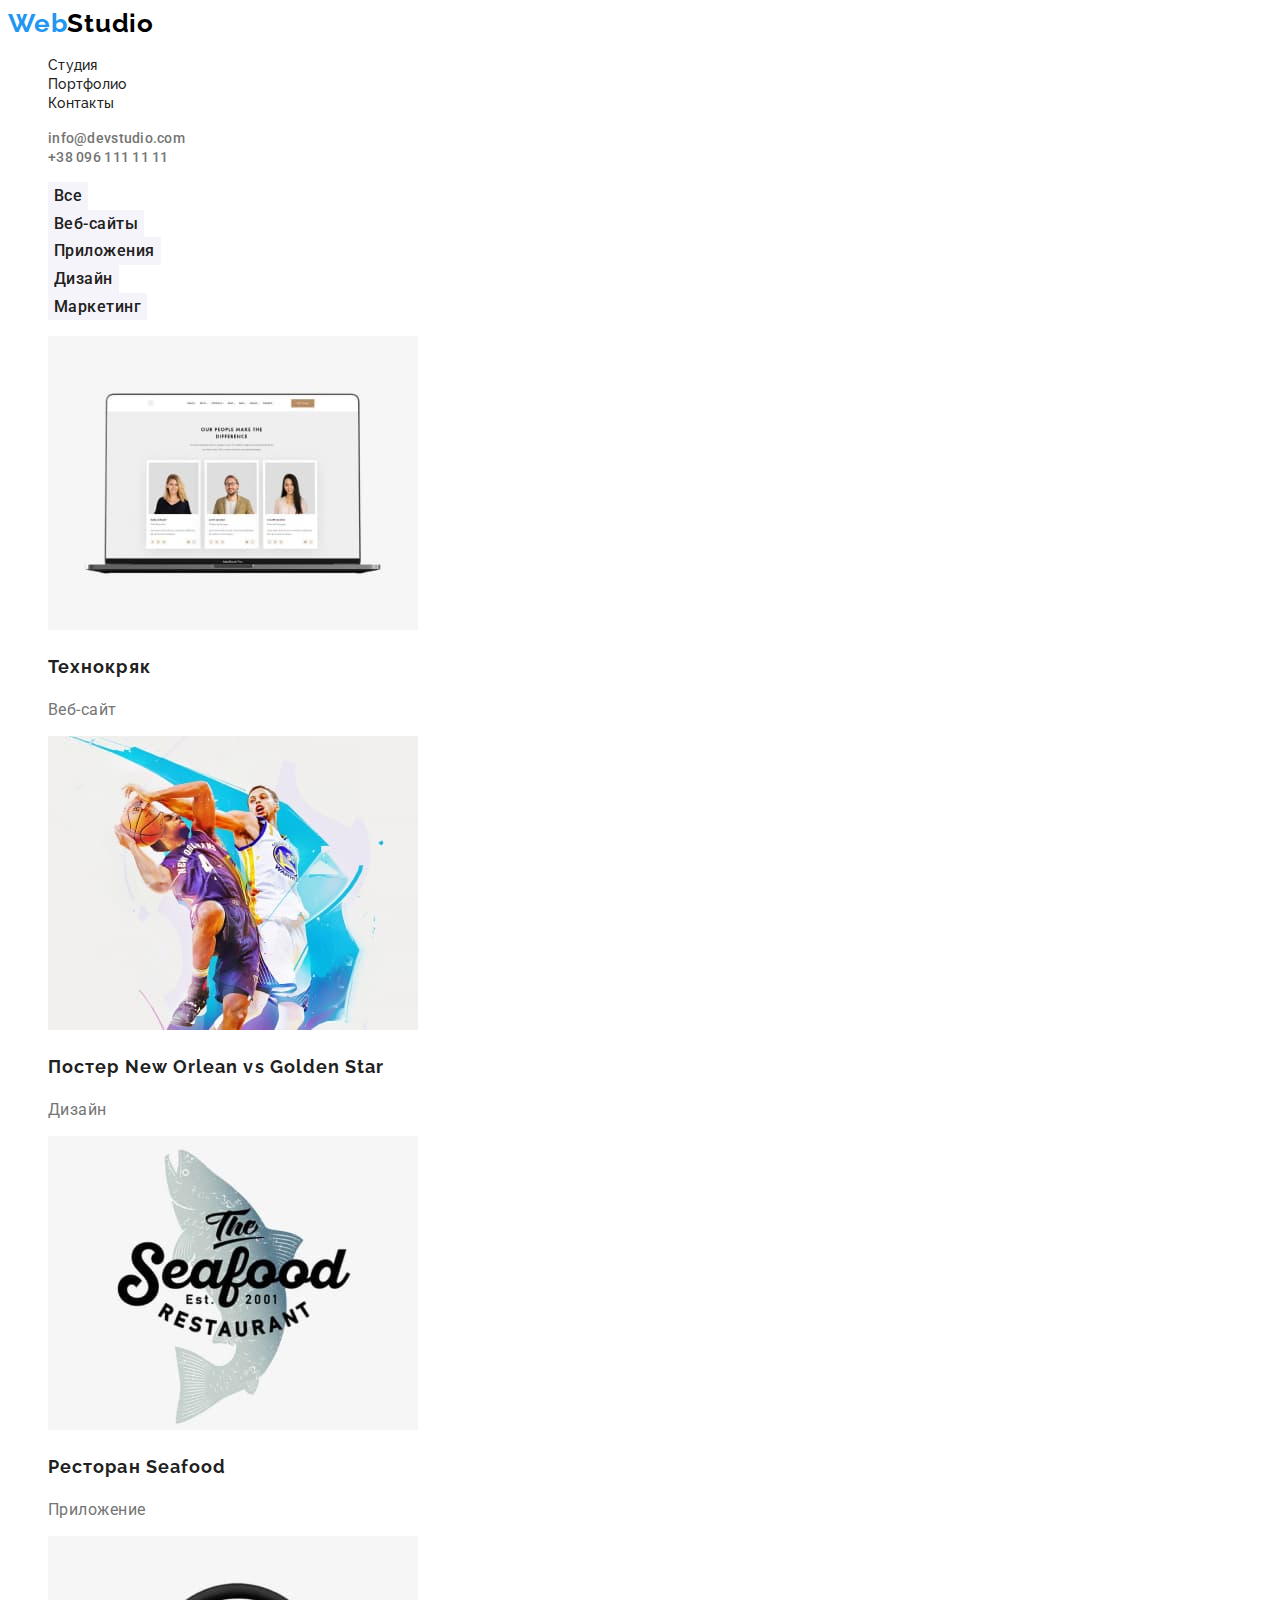
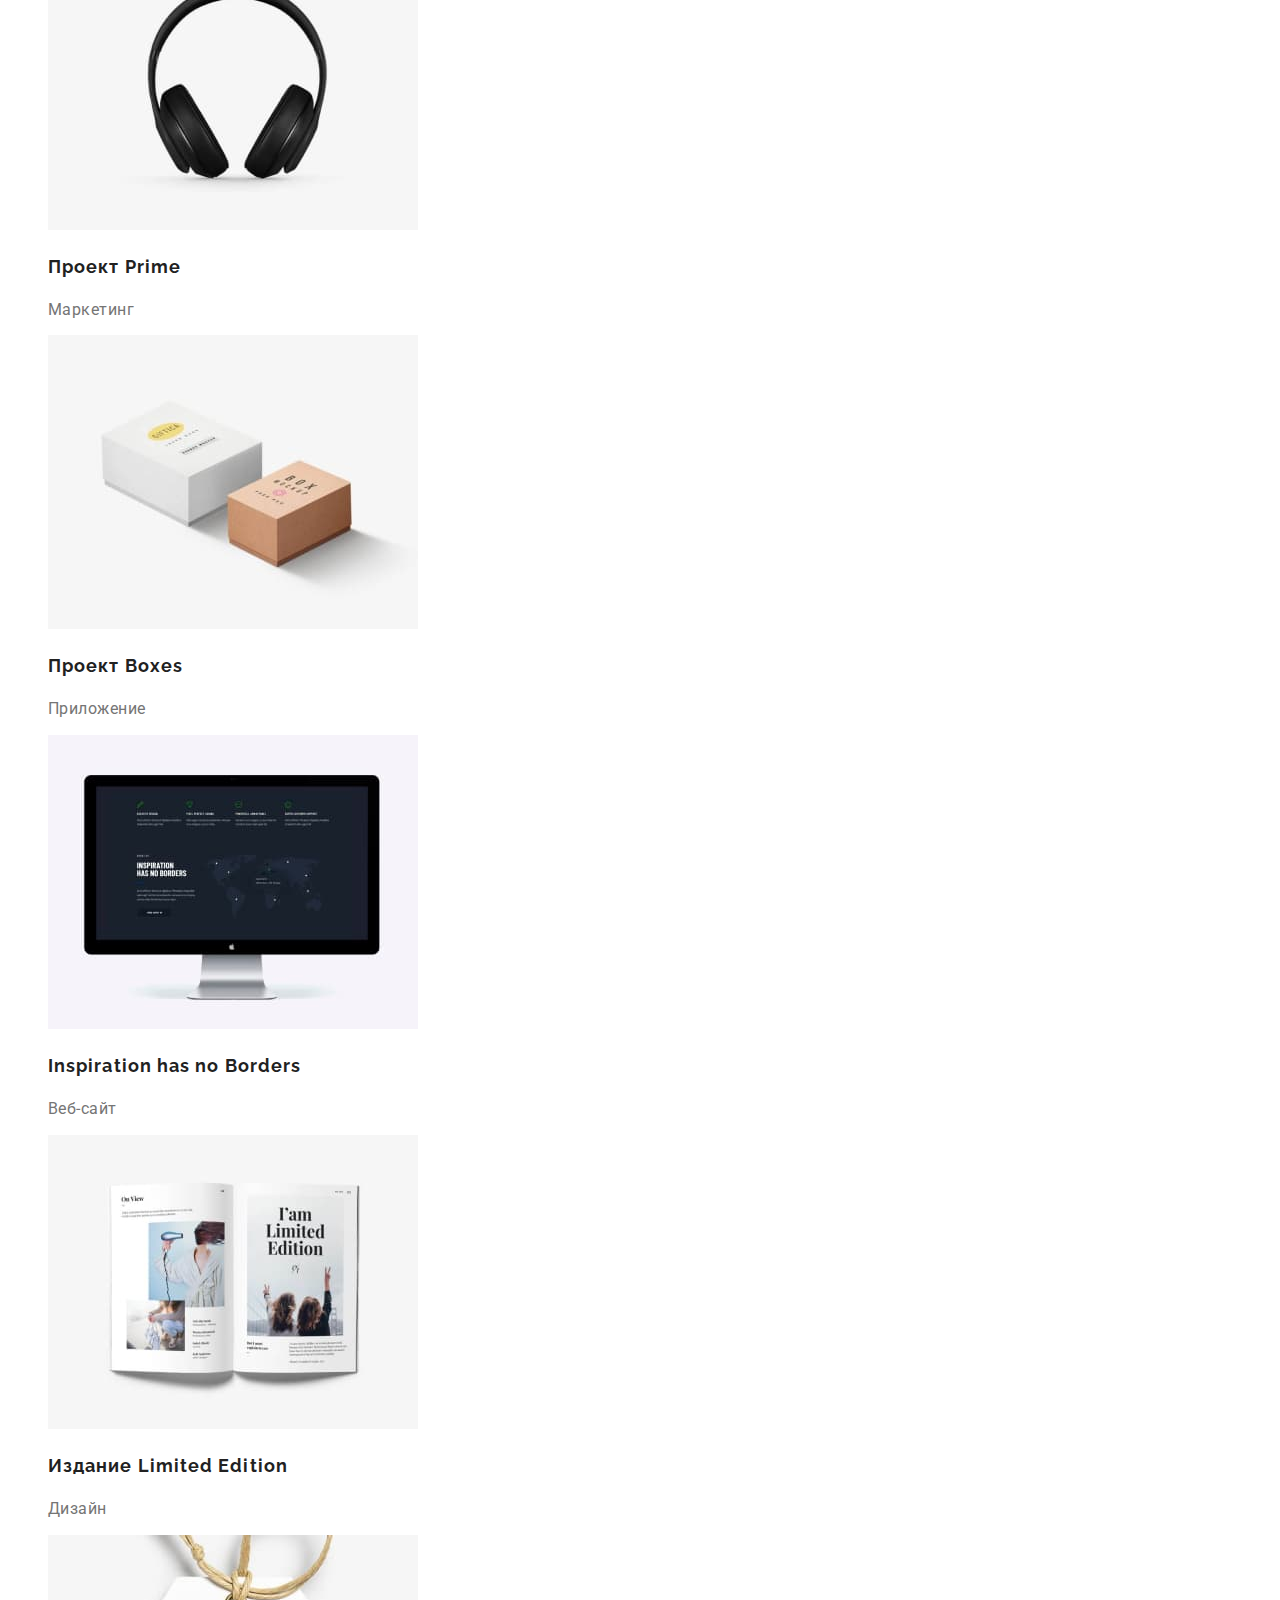
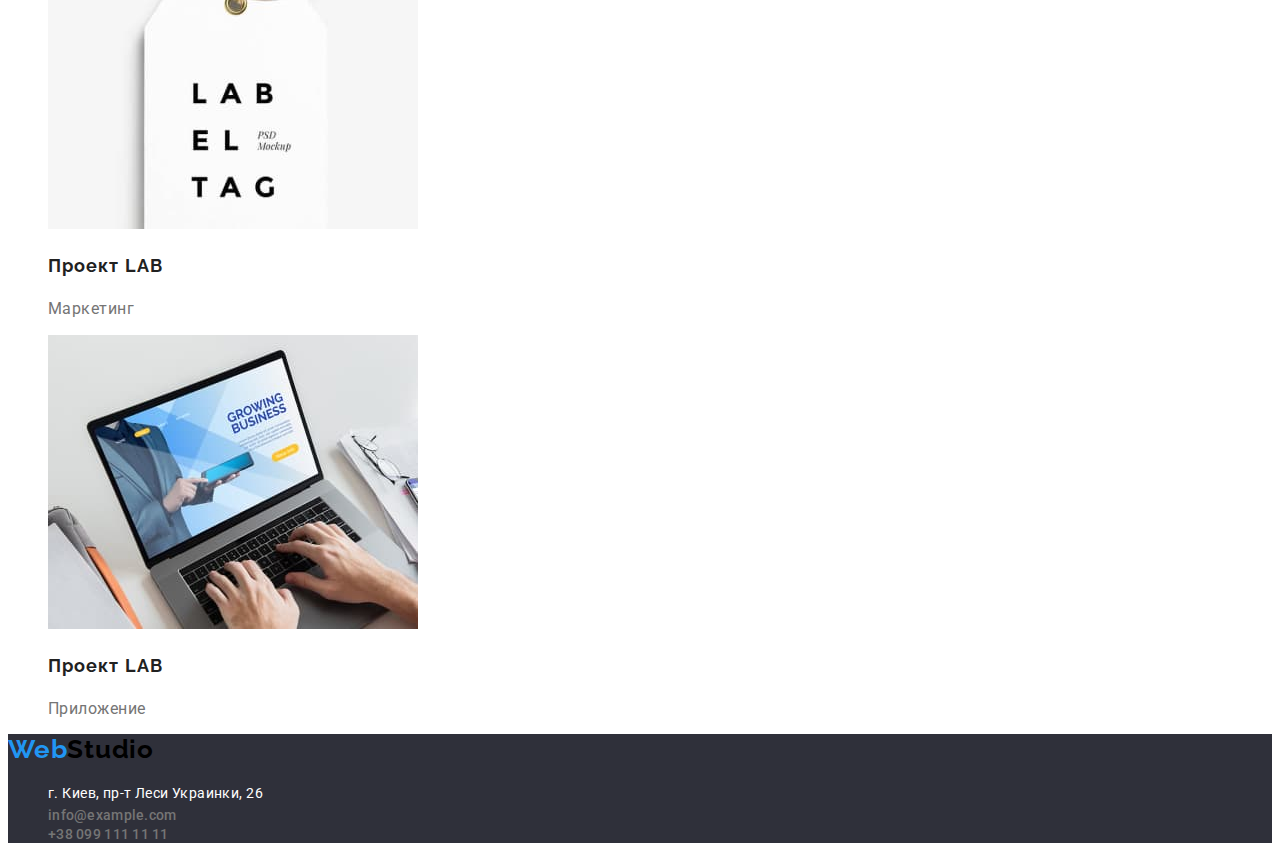
==== portfolio.html @ 4fea5df1 "Add files via upload" ====
<!DOCTYPE html>
<html lang="ru">
<headr>
    <meta charset="UTF-8">
    <meta http-equiv="X-UA-Compatible" content="IE=edge">
    <meta name="viewport" content="width=device-width, initial-scale=1.0">
    <link rel="stylesheet" href="../css/styles.css">
    <link rel="preconnect" href="https://fonts.googleapis.com">
<link rel="preconnect" href="https://fonts.gstatic.com" crossorigin>
<link href="https://fonts.googleapis.com/css2?family=Raleway:wght@700&family=Roboto:wght@400;500;700;900&display=swap" rel="stylesheet">
    <title>WebStudio</title>
<body>
    <header class="header">
        <nav class="header-nav">
            <a class="Link-logo link" href="" lang="en">
            <span class="logo-web">Web</span><span class="logo-studio">Studio</span></a>
            <ul class="header-list list">
                <li class="header-item"><a href="index.html" class="header-link link">Студия</a></li>
                <li class="header-item"><a href="portfilio.html" class="header-link link">Портфолио</a></li>
                <li class="header-item"><a href="#contacts" class="header-link link">Контакты</a></li>
            </ul>
        </nav>
        <ul class="contacts-list list">
            <li><a href="mailto:info@devstudio.com" class="mail link">info@devstudio.com</a></li>
            <li><a href="tel:+38 0961111111" class="tel link">+38 096 111 11 11</a></li>
        </ul>
    </header>
    <main>
        <nav class="portfilio-nav">
            <ul class="portfilio-nav-list list">
                <li><button type="button" class="nav-btn">Все</button></li>
                <li><button type="button" class="nav-btn">Веб-сайты</button></li>
                <li><button type="button" class="nav-btn">Приложения</button></li>
                <li><button type="button" class="nav-btn">Дизайн</button></li>
                <li><button type="button" class="nav-btn">Маркетинг</button></a></li>
            </ul>
        </nav>
        <section class="posters">
            <ul class="posters-list list">
                <li><img src="../img/poster_1.jpg" alt="Технокряк" width="370" height="294"><h2 class="posters-title">Технокряк</h2><p class="text-ander-img">Веб-сайт</p></li>
                <li><img src="../img/poster_2.jpg" alt="Постер New Orlean vs Golden Star" width="370" height="294"><h2 class="posters-title">Постер New Orlean vs Golden Star</h3><p class="text-ander-img">Дизайн</p></li>
                <li><img src="../img/poster_3.jpg" alt="Ресторан Seafood" width="370" height="294"><h2 class="posters-title">Ресторан Seafood</h2><p class="text-ander-img">Приложение</p></li>
                <li><img src="../img/poster_4.jpg" alt="Проект Prime" width="370" height="294"><h2 class="posters-title">Проект Prime</h2><p class="text-ander-img">Маркетинг</p></li>
                <li><img src="../img/poster_5.jpg" alt="Проект Boxes" width="370" height="294"><h2 class="posters-title">Проект Boxes</h2><p class="text-ander-img">Приложение</p></li>
                <li><img src="../img/poster_6.jpg" alt="Inspiration has no Borders" width="370" height="294"><h2 class="posters-title">Inspiration has no Borders</h2><p class="text-ander-img">Веб-сайт</p></li>
                <li><img src="../img/poster_7.jpg" alt="Издание Limited Edition" width="370" height="294"><h2 class="posters-title">Издание Limited Edition</h2><p class="text-ander-img">Дизайн</p></li>
                <li><img src="../img/poster_8.jpg" alt="Проект LAB Маркетинг" width="370" height="294"><h2 class="posters-title">Проект LAB</h2><p class="text-ander-img">Маркетинг</p></li>
                <li><img src="../img/poster_9.jpg" alt="Проект LAB Приложение" width="370" height="294"><h2 class="posters-title">Проект LAB</h2><p class="text-ander-img">Приложение</p></li>
            </ul>
        </section>
    </main>
    <footer class="footer">
        <a class="Link-logo link" href="" lang="en">
        <span class="logo-web">Web</span><span class="logo-studio">Studio</span></a>
        <address>
            <a name="contacts"></a>
            <ul class="footer-list list">
                <li><a href="https://www.google.com/maps/place/%D0%B1%D1%83%D0%BB.+%D0%9B%D0%B5%D1%81%D0%B8+%D0%A3%D0%BA%D1%80%D0%B0%D0%B8%D0%BD%D0%BA%D0%B8,+26,+%D0%9A%D0%B8%D0%B5%D0%B2,+02000/@50.4265807,30.5383858,17z/data=!3m1!4b1!4m5!3m4!1s0x40d4cf0e033ecbe9:0x57a4dffefec77da0!8m2!3d50.4265807!4d30.5383858" target="_blank" rel="noopener noreferrer nofollow" class="address link">г. Киев, пр-т Леси Украинки, 26</a></li>
                <li><a href="mailto:info@example.com" class="mail link">info@example.com</a></li>
                <li><a href="tel:+380991111111" class="tel link">+38 099 111 11 11</a></li>
            </ul>
        </address>
    </footer>
    
</body>
</html>
---- css/styles.css ----
:root {
--accent-color: #2196F3;

}


body {
    color:#212121;
    font-family: 'Raleway', sans-serif;
}

.list {
    list-style: none;
}

.link {
    text-decoration: none;
}

/* ---------------------------------HEADER--------------------------*/

.Link-logo {
font-weight: 700;
font-size: 26px;
line-height: 1.20;
letter-spacing: 0.03em;
}

.logo-web {
color: #2196F3; 
}

.logo-studio {
color: #000000;
}

.header-item {
    color: #212121;
}
.header-link {
color: inherit;
font-weight: 500;
font-size: 14px;
line-height:1.10;
letter-spacing: 0.02em
}

.header-link:hover,
.header-link:focus {
color: var(--accent-color)
}

.mail {
font-family: 'Roboto';
font-style: normal;
font-weight: 500;
font-size: 14px;
line-height: 1.10;
letter-spacing: 0.02em;
color: #757575;   
}

.mail:hover,
.mail:focus {
color: var(--accent-color)
}

.tel {
font-family: 'Roboto';
font-style: normal;
font-weight: 500;
font-size: 14px;
line-height: 1.10;
letter-spacing: 0.02em;
color: #757575;
}

.tel:hover,
.tel:focus {
color: var(--accent-color)
}

/* ----------------------Секция заказать услуги---------------- */
.services {
background-color: #2F303A;;
}

.services-title {
font-weight: 900;
font-size: 44px;
line-height: 1.36;
text-align: center;
letter-spacing: 0.06em;
text-transform: uppercase;
color: #FFFFFF;
}
.header-btn {
color: #212121;
background-color: #F5F4FA;
width: 200px;
height: 50px;
cursor: pointer;
border: none;
}

.header-btn:hover {
color: #FFFFFF;
background-color: #2196F3;
}

/* ----------------------------Преимущества-------------------- */

.advantages-sicret-title {
position: absolute;
white-space: nowrap;
width: 1px;
height: 1px;
overflow: hidden;
border: 0;
padding: 0;
clip: rect(0 0 0 0);
clip-path: inset(50%);
margin: -1px;
}
.advantages-title-list {
font-weight: 700;
font-size: 14px;
line-height: 1.10;
letter-spacing: 0.03em;
text-transform: uppercase;
color: #212121;
}
.text-after-title {
font-weight: 400;
font-size: 14px;
line-height: 1.70;
letter-spacing: 0.03em;
color: #757575;
}

/* -------------------------Чем мы занимаемся---------------- */

.our-work-title {
font-weight: 700;
font-size: 36px;
line-height: 1.16;
text-align: center;
letter-spacing: 0.03em;
color: #212121;    
}

/* ---------------------------Наша команда----------------------- */

.our-team-title {
font-weight: 700;
font-size: 36px;
line-height: 1.16;
text-align: center;
letter-spacing: 0.03em;
color: #212121;
}

.our-team-name {
font-weight: 500;
font-size: 16px;
line-height: 1.18;
/* text-align: center; */
letter-spacing: 0.03em;
color: #212121;
}
.text-after-name {
font-weight: 400;
font-size: 16px;
line-height: 1.18px;
/* text-align: center; */
letter-spacing: 0.03em;
color: #757575;
}

/* ---------------------------------FOOTER-------------------- */

.footer {
background-color:#2F303A;
}

.address {
font-family: 'Roboto';
font-style: normal;
font-weight: 400;
font-size: 14px;
line-height: 1.70;
letter-spacing: 0.03em;
color: #FFFFFF;
}

/* -----------------------------2page PORTFOLIO--------------- */

/* -----------------------------portfilio-nav----------------- */

.nav-btn {
font-family: 'Roboto';
font-style: normal;
font-weight: 500;
font-size: 16px;
line-height: 1.60;
letter-spacing: 0.03em;
color: #212121;
background-color: #F5F4FA;
cursor: pointer;
border: none;
}

.nav-btn:hover,
.nav-btn:focus {
color: #FFFFFF;
background-color: #2196F3;    
}

/* ---------------------------------POSTERS----------------- */

.posters-title {
font-weight: 700;
font-size: 18px;
line-height: 2.00;
letter-spacing: 0.06em;
color: #212121;
}
.text-ander-img {
font-family: 'Roboto';
font-style: normal;
font-weight: 400;
font-size: 16px;
line-height: 1.18;
letter-spacing: 0.03em;
color: #757575;
}
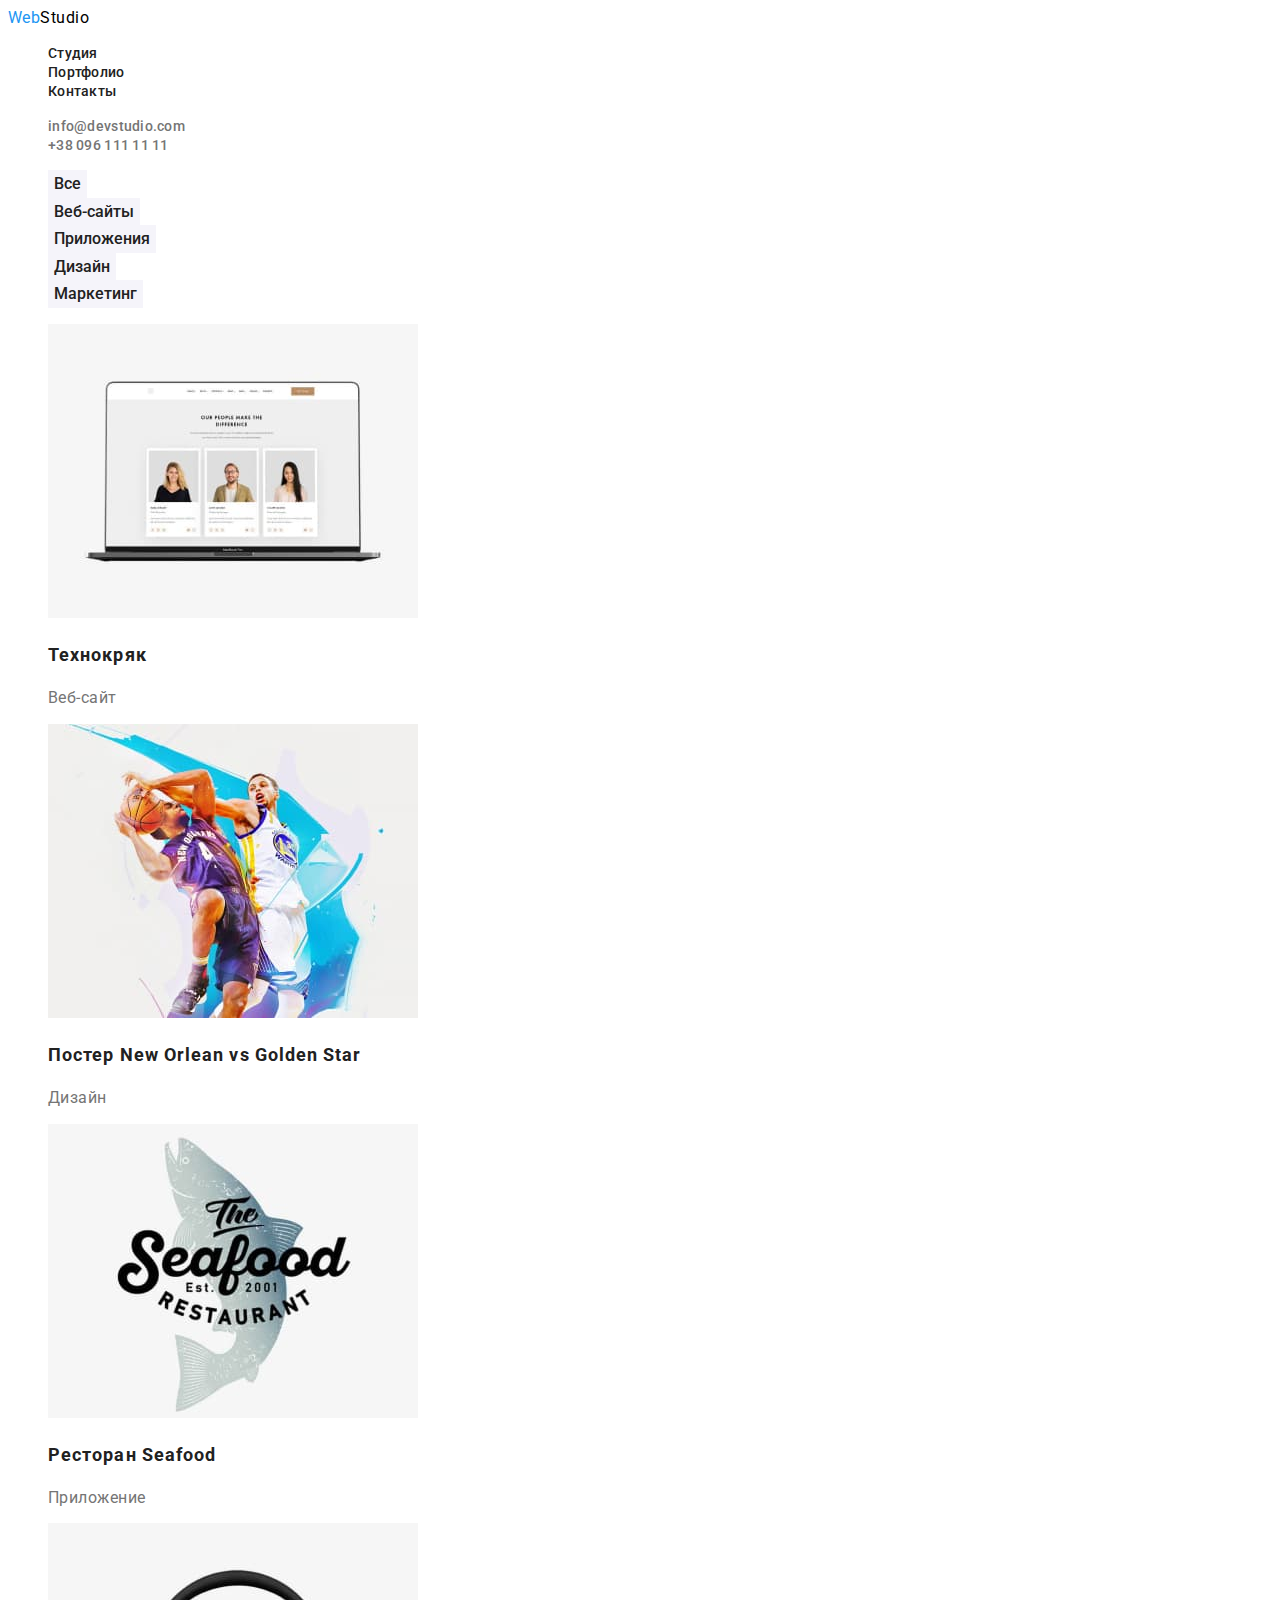
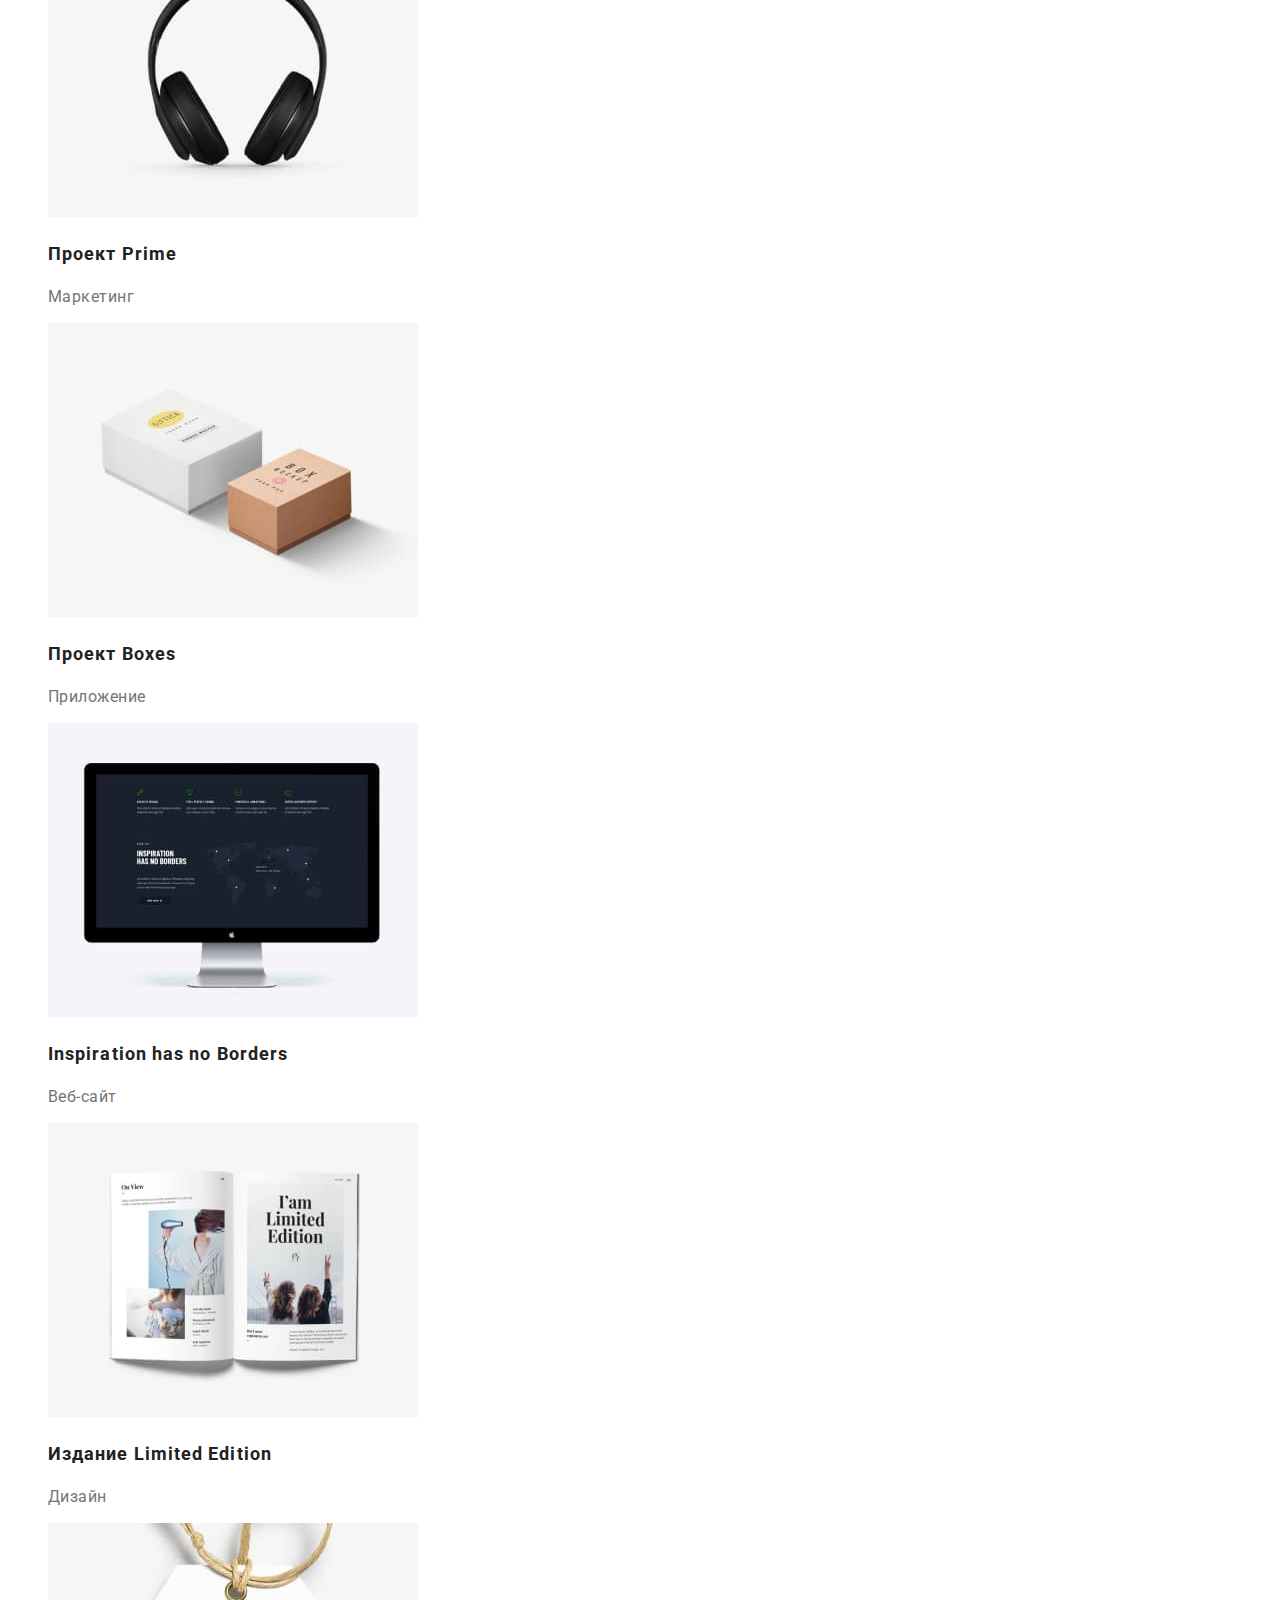
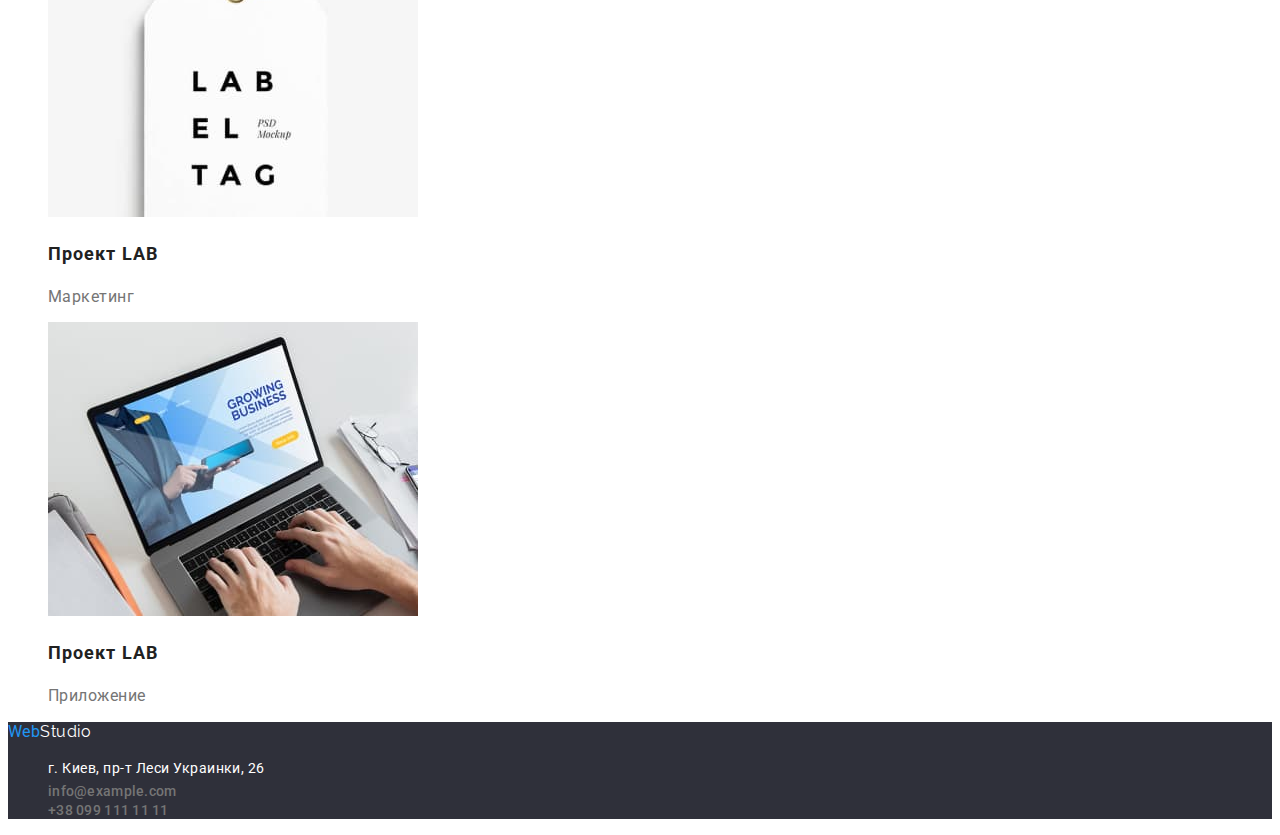
==== commit 87452b37: "Add files via upload" ====
--- a/portfolio.html
+++ b/portfolio.html
@@ -1,28 +1,29 @@
 <!DOCTYPE html>
 <html lang="ru">
-<headr>
-    <meta charset="UTF-8">
-    <meta http-equiv="X-UA-Compatible" content="IE=edge">
-    <meta name="viewport" content="width=device-width, initial-scale=1.0">
-    <link rel="stylesheet" href="../css/styles.css">
-    <link rel="preconnect" href="https://fonts.googleapis.com">
-<link rel="preconnect" href="https://fonts.gstatic.com" crossorigin>
-<link href="https://fonts.googleapis.com/css2?family=Raleway:wght@700&family=Roboto:wght@400;500;700;900&display=swap" rel="stylesheet">
-    <title>WebStudio</title>
+    <head>
+        <meta charset="UTF-8">
+        <meta http-equiv="X-UA-Compatible" content="IE=edge">
+        <meta name="viewport" content="width=device-width, initial-scale=1.0">
+        <link rel="stylesheet" href="./css/styles.css">
+        <link rel="preconnect" href="https://fonts.googleapis.com">
+        <link rel="preconnect" href="https://fonts.gstatic.com" crossorigin>
+        <link href="https://fonts.googleapis.com/css2?family=Raleway:wght@700&family=Roboto:wght@400;500;700;900&display=swap" rel="stylesheet">
+        <title>WebStudio</title>
+    </head>
 <body>
     <header class="header">
         <nav class="header-nav">
-            <a class="Link-logo link" href="" lang="en">
+            <a class="Link-logo link" href="./index.html" lang="en">
             <span class="logo-web">Web</span><span class="logo-studio">Studio</span></a>
             <ul class="header-list list">
-                <li class="header-item"><a href="index.html" class="header-link link">Студия</a></li>
-                <li class="header-item"><a href="portfilio.html" class="header-link link">Портфолио</a></li>
+                <li class="header-item"><a href="./index.html" class="header-link link">Студия</a></li>
+                <li class="header-item"><a href="./portfolio.html" class="header-link link">Портфолио</a></li>
                 <li class="header-item"><a href="#contacts" class="header-link link">Контакты</a></li>
             </ul>
         </nav>
         <ul class="contacts-list list">
             <li><a href="mailto:info@devstudio.com" class="mail link">info@devstudio.com</a></li>
-            <li><a href="tel:+38 0961111111" class="tel link">+38 096 111 11 11</a></li>
+            <li><a href="tel:+380961111111" class="tel link">+38 096 111 11 11</a></li>
         </ul>
     </header>
     <main>
@@ -32,28 +33,28 @@
                 <li><button type="button" class="nav-btn">Веб-сайты</button></li>
                 <li><button type="button" class="nav-btn">Приложения</button></li>
                 <li><button type="button" class="nav-btn">Дизайн</button></li>
-                <li><button type="button" class="nav-btn">Маркетинг</button></a></li>
+                <li><button type="button" class="nav-btn">Маркетинг</button></li>
             </ul>
         </nav>
         <section class="posters">
             <ul class="posters-list list">
-                <li><img src="../img/poster_1.jpg" alt="Технокряк" width="370" height="294"><h2 class="posters-title">Технокряк</h2><p class="text-ander-img">Веб-сайт</p></li>
-                <li><img src="../img/poster_2.jpg" alt="Постер New Orlean vs Golden Star" width="370" height="294"><h2 class="posters-title">Постер New Orlean vs Golden Star</h3><p class="text-ander-img">Дизайн</p></li>
-                <li><img src="../img/poster_3.jpg" alt="Ресторан Seafood" width="370" height="294"><h2 class="posters-title">Ресторан Seafood</h2><p class="text-ander-img">Приложение</p></li>
-                <li><img src="../img/poster_4.jpg" alt="Проект Prime" width="370" height="294"><h2 class="posters-title">Проект Prime</h2><p class="text-ander-img">Маркетинг</p></li>
-                <li><img src="../img/poster_5.jpg" alt="Проект Boxes" width="370" height="294"><h2 class="posters-title">Проект Boxes</h2><p class="text-ander-img">Приложение</p></li>
-                <li><img src="../img/poster_6.jpg" alt="Inspiration has no Borders" width="370" height="294"><h2 class="posters-title">Inspiration has no Borders</h2><p class="text-ander-img">Веб-сайт</p></li>
-                <li><img src="../img/poster_7.jpg" alt="Издание Limited Edition" width="370" height="294"><h2 class="posters-title">Издание Limited Edition</h2><p class="text-ander-img">Дизайн</p></li>
-                <li><img src="../img/poster_8.jpg" alt="Проект LAB Маркетинг" width="370" height="294"><h2 class="posters-title">Проект LAB</h2><p class="text-ander-img">Маркетинг</p></li>
-                <li><img src="../img/poster_9.jpg" alt="Проект LAB Приложение" width="370" height="294"><h2 class="posters-title">Проект LAB</h2><p class="text-ander-img">Приложение</p></li>
+                <li><img src="./img/poster_1.jpg" alt="Технокряк" width="370" height="294"><h2 class="posters-title">Технокряк</h2><p class="text-ander-img">Веб-сайт</p></li>
+                <li><img src="./img/poster_2.jpg" alt="Постер New Orlean vs Golden Star" width="370" height="294"><h2 class="posters-title">Постер New Orlean vs Golden Star</h2><p class="text-ander-img">Дизайн</p></li>
+                <li><img src="./img/poster_3.jpg" alt="Ресторан Seafood" width="370" height="294"><h2 class="posters-title">Ресторан Seafood</h2><p class="text-ander-img">Приложение</p></li>
+                <li><img src="./img/poster_4.jpg" alt="Проект Prime" width="370" height="294"><h2 class="posters-title">Проект Prime</h2><p class="text-ander-img">Маркетинг</p></li>
+                <li><img src="./img/poster_5.jpg" alt="Проект Boxes" width="370" height="294"><h2 class="posters-title">Проект Boxes</h2><p class="text-ander-img">Приложение</p></li>
+                <li><img src="./img/poster_6.jpg" alt="Inspiration has no Borders" width="370" height="294"><h2 class="posters-title">Inspiration has no Borders</h2><p class="text-ander-img">Веб-сайт</p></li>
+                <li><img src="./img/poster_7.jpg" alt="Издание Limited Edition" width="370" height="294"><h2 class="posters-title">Издание Limited Edition</h2><p class="text-ander-img">Дизайн</p></li>
+                <li><img src="./img/poster_8.jpg" alt="Проект LAB Маркетинг" width="370" height="294"><h2 class="posters-title">Проект LAB</h2><p class="text-ander-img">Маркетинг</p></li>
+                <li><img src="./img/poster_9.jpg" alt="Проект LAB Приложение" width="370" height="294"><h2 class="posters-title">Проект LAB</h2><p class="text-ander-img">Приложение</p></li>
             </ul>
         </section>
     </main>
     <footer class="footer">
-        <a class="Link-logo link" href="" lang="en">
-        <span class="logo-web">Web</span><span class="logo-studio">Studio</span></a>
+        <a class="Link-logo link" href="./index.html" lang="en">
+        <span class="logo-web">Web</span><span class="footer-logo-studio">Studio</span></a>
         <address>
-            <a name="contacts"></a>
+            <a id="contacts"></a>
             <ul class="footer-list list">
                 <li><a href="https://www.google.com/maps/place/%D0%B1%D1%83%D0%BB.+%D0%9B%D0%B5%D1%81%D0%B8+%D0%A3%D0%BA%D1%80%D0%B0%D0%B8%D0%BD%D0%BA%D0%B8,+26,+%D0%9A%D0%B8%D0%B5%D0%B2,+02000/@50.4265807,30.5383858,17z/data=!3m1!4b1!4m5!3m4!1s0x40d4cf0e033ecbe9:0x57a4dffefec77da0!8m2!3d50.4265807!4d30.5383858" target="_blank" rel="noopener noreferrer nofollow" class="address link">г. Киев, пр-т Леси Украинки, 26</a></li>
                 <li><a href="mailto:info@example.com" class="mail link">info@example.com</a></li>
@@ -61,6 +62,6 @@
             </ul>
         </address>
     </footer>
-    
+
 </body>
 </html>--- a/css/styles.css
+++ b/css/styles.css
@@ -5,8 +5,11 @@
 
 
 body {
-    color:#212121;
-    font-family: 'Raleway', sans-serif;
+    /* color:#212121; */
+    font-family: 'Roboto', sans-serif;
+    font-size: 16px;
+    letter-spacing: 0.03em;
+    color: #757575;
 }
 
 .list {
@@ -19,11 +22,12 @@
 
 /* ---------------------------------HEADER--------------------------*/
 
-.Link-logo {
+.link-logo {
+font-family: 'Raleway';
+font-style: normal;
 font-weight: 700;
 font-size: 26px;
 line-height: 1.20;
-letter-spacing: 0.03em;
 }
 
 .logo-web {
@@ -35,7 +39,7 @@
 }
 
 .header-item {
-    color: #212121;
+color: #212121;
 }
 .header-link {
 color: inherit;
@@ -57,7 +61,7 @@
 font-size: 14px;
 line-height: 1.10;
 letter-spacing: 0.02em;
-color: #757575;   
+color: #757575;
 }
 
 .mail:hover,
@@ -94,19 +98,26 @@
 text-transform: uppercase;
 color: #FFFFFF;
 }
-.header-btn {
-color: #212121;
+.services-btn {
+color: #FFFFFF;
+/* color: #212121; */
 background-color: #F5F4FA;
-width: 200px;
-height: 50px;
 cursor: pointer;
 border: none;
-}
-
-.header-btn:hover {
-color: #FFFFFF;
+font-weight: 700;
+font-size: 16px;
+line-height: 1.90;
+/* display: flex;
+align-items: center;
+text-align: center; */
+letter-spacing: 0.06em;
 background-color: #2196F3;
 }
+
+/* .services-btn:hover {
+color: #FFFFFF;
+background-color: #2196F3;
+} */
 
 /* ----------------------------Преимущества-------------------- */
 
@@ -126,7 +137,6 @@
 font-weight: 700;
 font-size: 14px;
 line-height: 1.10;
-letter-spacing: 0.03em;
 text-transform: uppercase;
 color: #212121;
 }
@@ -134,8 +144,6 @@
 font-weight: 400;
 font-size: 14px;
 line-height: 1.70;
-letter-spacing: 0.03em;
-color: #757575;
 }
 
 /* -------------------------Чем мы занимаемся---------------- */
@@ -145,7 +153,6 @@
 font-size: 36px;
 line-height: 1.16;
 text-align: center;
-letter-spacing: 0.03em;
 color: #212121;    
 }
 
@@ -156,7 +163,6 @@
 font-size: 36px;
 line-height: 1.16;
 text-align: center;
-letter-spacing: 0.03em;
 color: #212121;
 }
 
@@ -165,19 +171,22 @@
 font-size: 16px;
 line-height: 1.18;
 /* text-align: center; */
-letter-spacing: 0.03em;
 color: #212121;
 }
 .text-after-name {
-font-weight: 400;
 font-size: 16px;
 line-height: 1.18px;
 /* text-align: center; */
-letter-spacing: 0.03em;
-color: #757575;
 }
 
 /* ---------------------------------FOOTER-------------------- */
+
+.footer-logo-studio {
+font-family: 'Raleway';
+font-style: normal;
+color: #FFFFFF;
+}
+
 
 .footer {
 background-color:#2F303A;
@@ -186,10 +195,8 @@
 .address {
 font-family: 'Roboto';
 font-style: normal;
-font-weight: 400;
 font-size: 14px;
 line-height: 1.70;
-letter-spacing: 0.03em;
 color: #FFFFFF;
 }
 
@@ -203,7 +210,6 @@
 font-weight: 500;
 font-size: 16px;
 line-height: 1.60;
-letter-spacing: 0.03em;
 color: #212121;
 background-color: #F5F4FA;
 cursor: pointer;
@@ -228,9 +234,6 @@
 .text-ander-img {
 font-family: 'Roboto';
 font-style: normal;
-font-weight: 400;
 font-size: 16px;
 line-height: 1.18;
-letter-spacing: 0.03em;
-color: #757575;
 }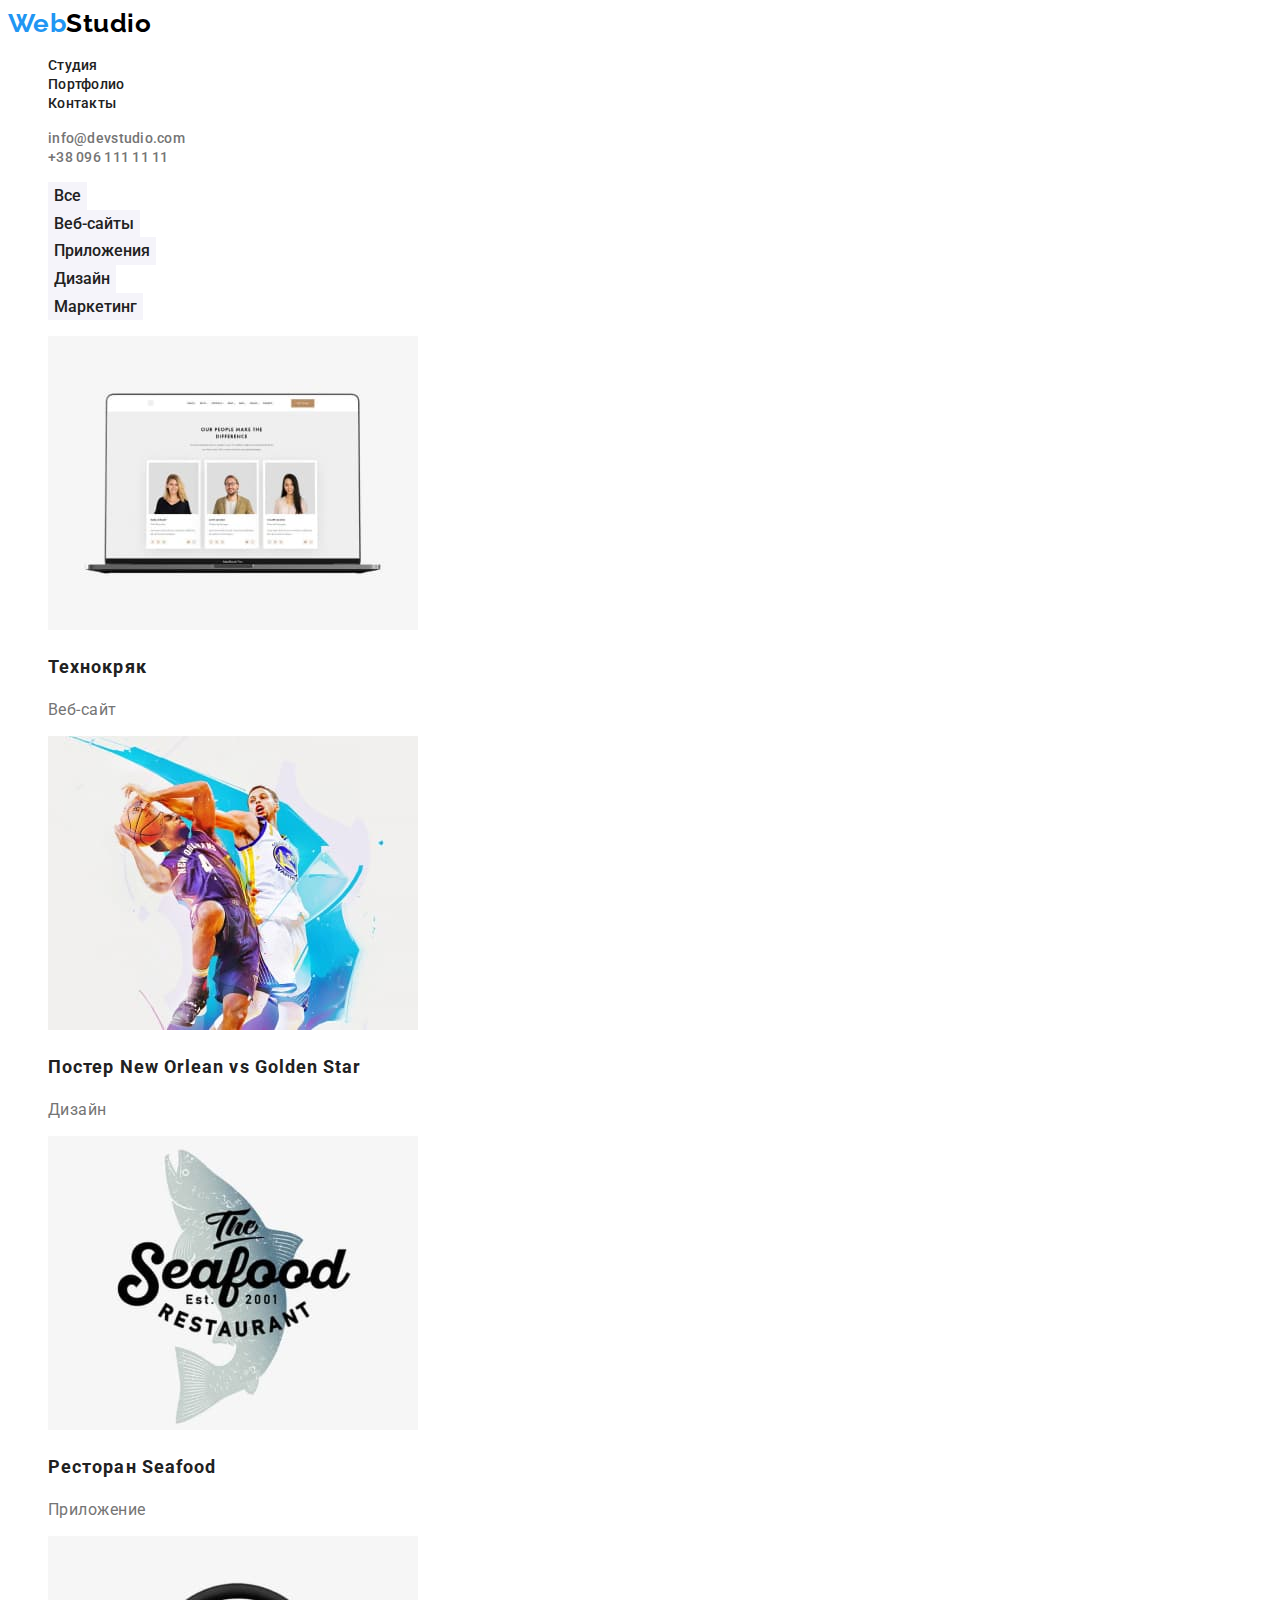
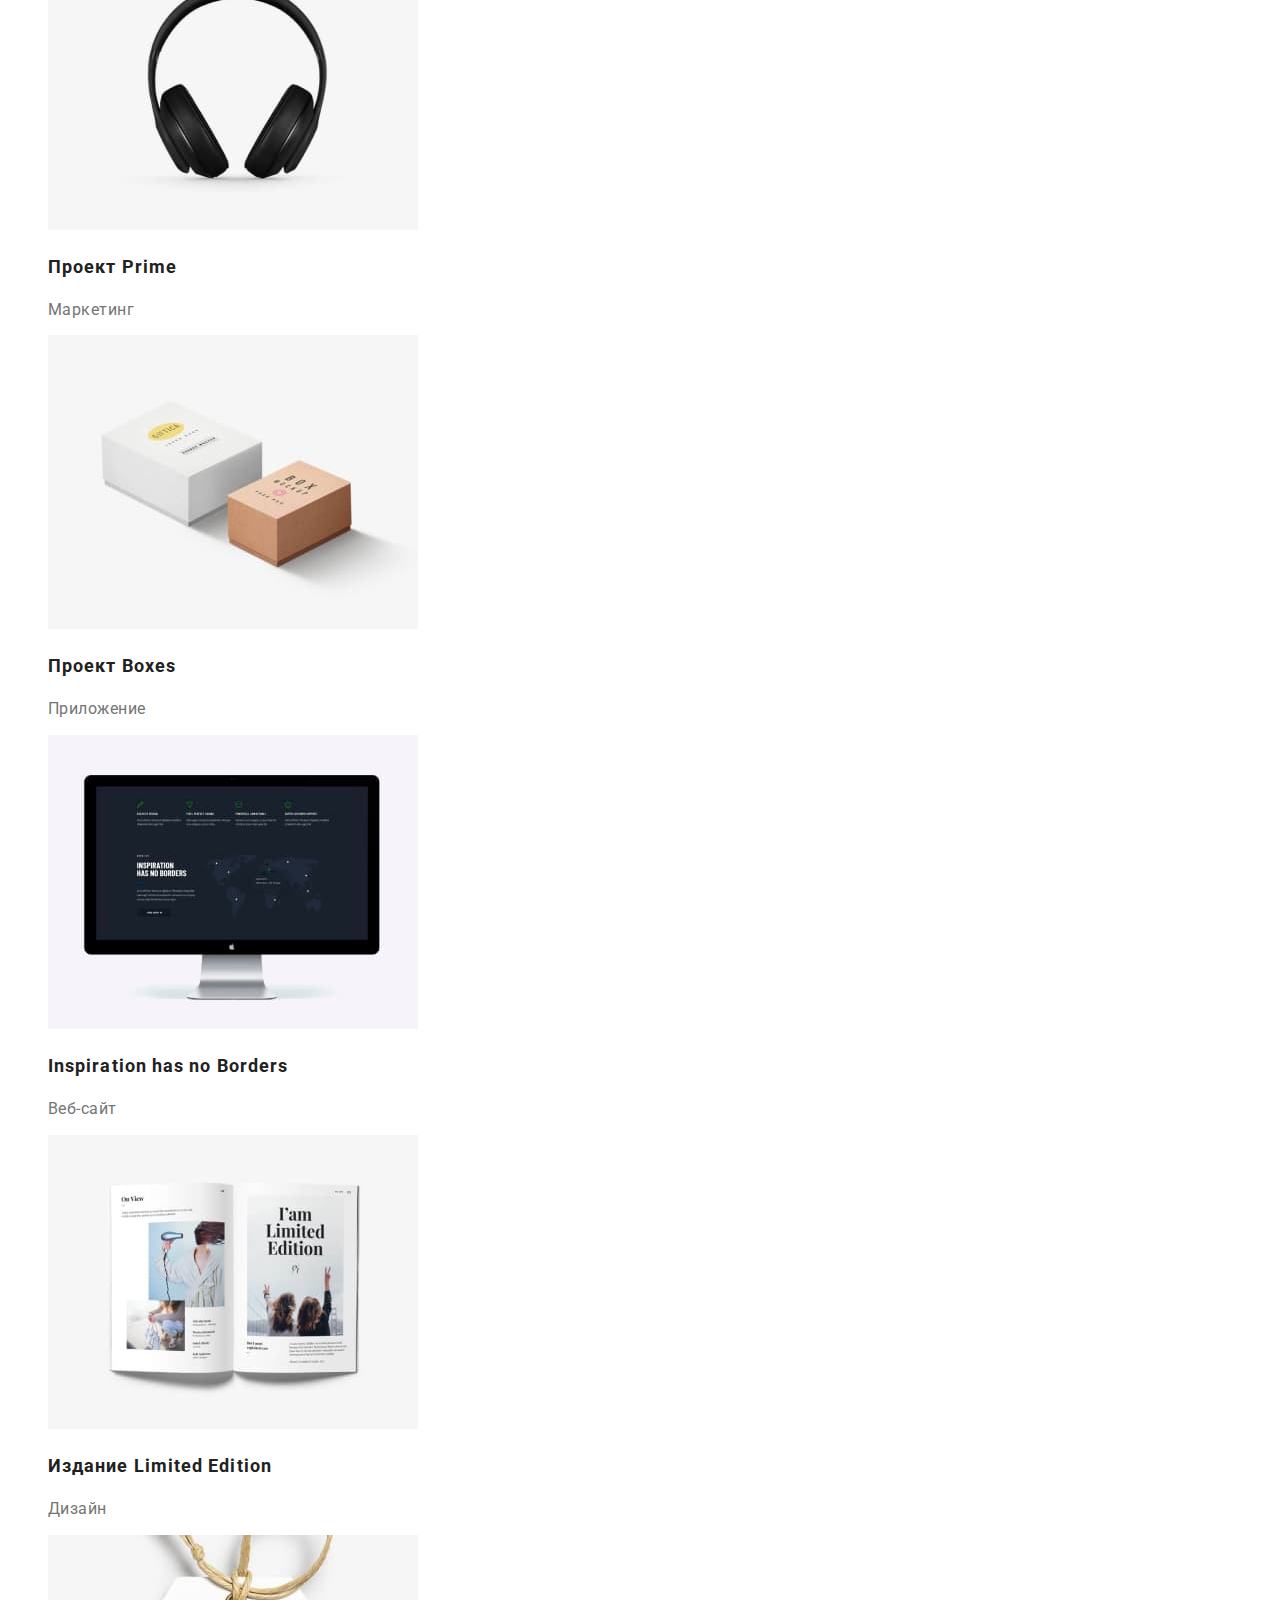
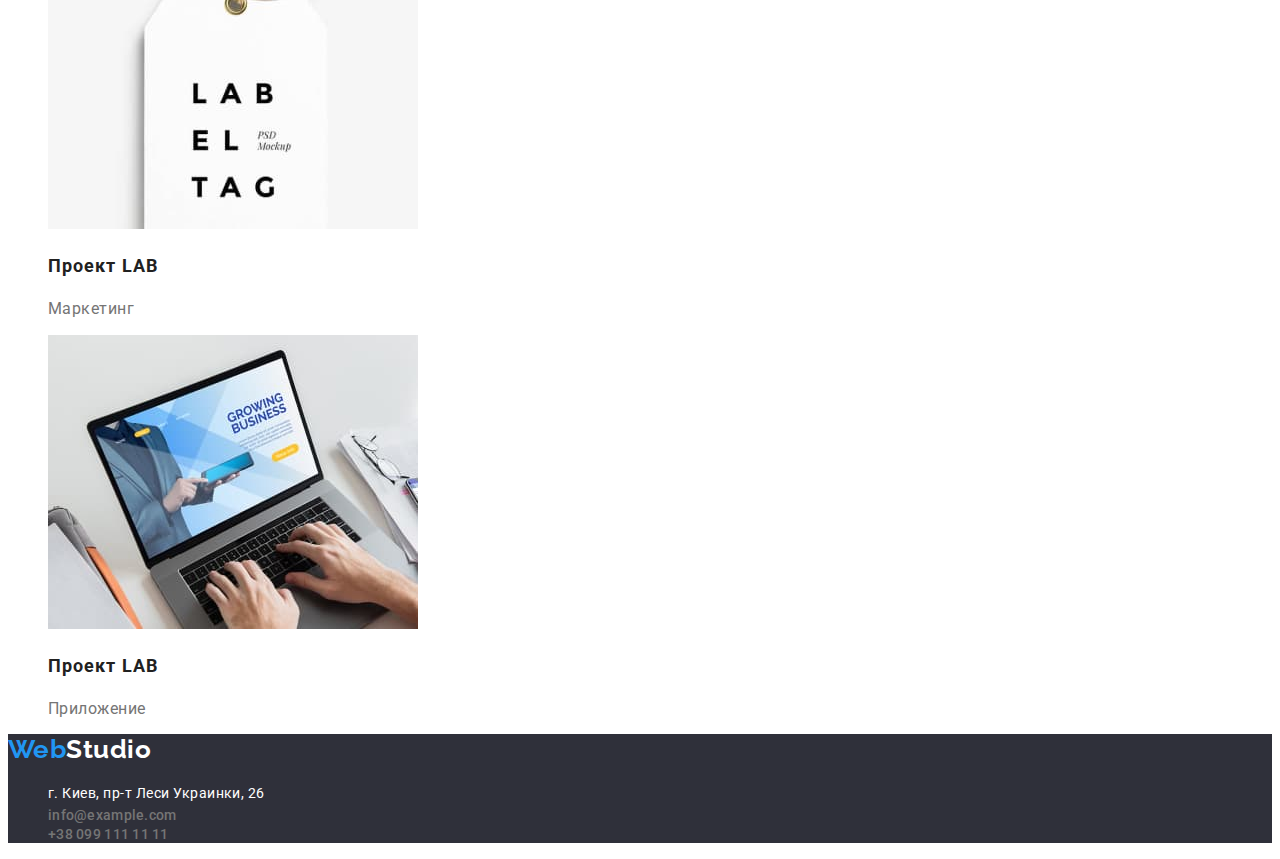
==== commit 03d403a8: "Add files via upload" ====
--- a/portfolio.html
+++ b/portfolio.html
@@ -13,7 +13,7 @@
 <body>
     <header class="header">
         <nav class="header-nav">
-            <a class="Link-logo link" href="./index.html" lang="en">
+            <a class="link-logo link" href="./index.html" lang="en">
             <span class="logo-web">Web</span><span class="logo-studio">Studio</span></a>
             <ul class="header-list list">
                 <li class="header-item"><a href="./index.html" class="header-link link">Студия</a></li>
@@ -51,7 +51,7 @@
         </section>
     </main>
     <footer class="footer">
-        <a class="Link-logo link" href="./index.html" lang="en">
+        <a class="link-logo link" href="./index.html" lang="en">
         <span class="logo-web">Web</span><span class="footer-logo-studio">Studio</span></a>
         <address>
             <a id="contacts"></a>
